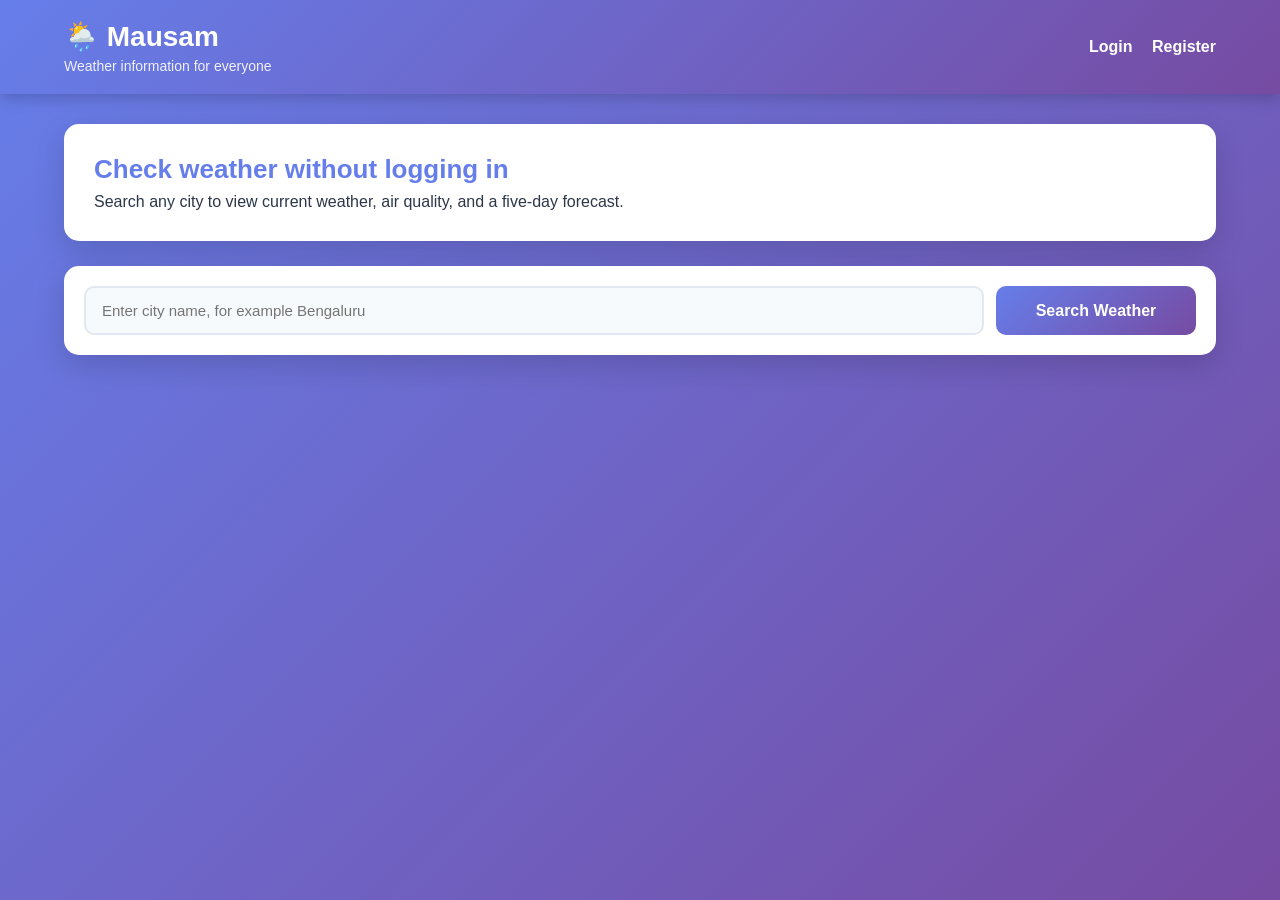
==== frontend/index.html @ 656da834 "Initial commit: setup backend, frontend, and environment configuration" ====
<!DOCTYPE html>
<html lang="en">
<head>
    <meta charset="UTF-8">
    <meta name="viewport" content="width=device-width, initial-scale=1.0">
    <title>Mausam - Weather</title>
    <link rel="stylesheet" href="css/style.css">
</head>
<body>

    <header class="topbar">
        <div>
            <h1>🌦️ Mausam</h1>
            <p>Weather information for everyone</p>
        </div>

        <div>
            <a href="login.html" style="color: white; margin-right: 15px;">Login</a>
            <a href="register.html" style="color: white;">Register</a>
        </div>
    </header>

    <main class="container">
        <section class="welcome-section">
            <h2>Check weather without logging in</h2>
            <p>Search any city to view current weather, air quality, and a five-day forecast.</p>
        </section>

        <section class="search-section">
            <input
                type="text"
                id="cityInput"
                placeholder="Enter city name, for example Bengaluru"
            >
            <button id="searchButton">Search Weather</button>
        </section>

        <p id="statusMessage"></p>

        <section id="weatherResults" style="display: none;">
            <p id="locationName" style="color: white; font-weight: bold; margin-bottom: 15px;"></p>

            <section class="weather-grid">
                <div class="weather-card main-weather-card">
                    <h3>🌡️ Current Weather</h3>
                    <p class="large-temperature" id="temperature">--°C</p>
                    <p id="weatherDescription">--</p>
                    <p id="humidity">Humidity: --</p>
                    <p id="windSpeed">Wind: -- km/h</p>
                </div>

                <div class="weather-card">
                    <h3>💨 Air Quality</h3>
                    <p class="large-number" id="aqi">--</p>
                    <p id="pm25">PM2.5: -- μg/m³</p>
                    <p id="pm10">PM10: -- μg/m³</p>
                </div>

                <div class="weather-card">
                    <h3>✨ Personalized Features</h3>
                    <p>Login or register for weather recommendations based on your role: farmer, commuter, traveller, fisherman, or general user.</p>
                    <a href="login.html" style="display: inline-block; margin-top: 20px; color: #667eea;">
                        Login for personalized advice
                    </a>
                </div>
            </section>

            <section class="forecast-section">
                <h2>5-Day Forecast</h2>
                <div id="forecastContainer" class="forecast-grid"></div>
            </section>
        </section>
    </main>

    <script src="js/public.js"></script>
</body>
</html>
---- frontend/css/style.css ----
* {
    box-sizing: border-box;
    margin: 0;
    padding: 0;
}

body {
    font-family: 'Segoe UI', Tahoma, Geneva, Verdana, sans-serif;
    background: linear-gradient(135deg, #667eea 0%, #764ba2 100%);
    color: #2d3748;
    min-height: 100vh;
}

.auth-page {
    display: flex;
    align-items: center;
    justify-content: center;
    padding: 20px;
    min-height: 100vh;
}

.auth-card {
    width: 100%;
    max-width: 450px;
    background: white;
    padding: 40px;
    border-radius: 20px;
    box-shadow: 0 20px 60px rgba(0, 0, 0, 0.3);
}

.auth-card h1 {
    color: #667eea;
    margin-bottom: 10px;
    font-size: 32px;
    text-align: center;
}

.subtitle {
    color: #718096;
    margin-bottom: 30px;
    text-align: center;
    font-size: 14px;
}

label {
    display: block;
    margin-top: 18px;
    margin-bottom: 8px;
    font-weight: 600;
    color: #4a5568;
    font-size: 14px;
}

input,
select {
    width: 100%;
    padding: 14px 16px;
    border: 2px solid #e2e8f0;
    border-radius: 10px;
    font-size: 15px;
    transition: all 0.3s ease;
    background: #f7fafc;
}

input:focus,
select:focus {
    outline: none;
    border-color: #667eea;
    background: white;
    box-shadow: 0 0 0 3px rgba(102, 126, 234, 0.2);
}

button {
    width: 100%;
    padding: 14px;
    margin-top: 25px;
    background: linear-gradient(135deg, #667eea 0%, #764ba2 100%);
    color: white;
    border: none;
    border-radius: 10px;
    font-size: 16px;
    font-weight: 600;
    cursor: pointer;
    transition: transform 0.2s ease, box-shadow 0.2s ease;
}

button:hover {
    transform: translateY(-2px);
    box-shadow: 0 10px 25px rgba(102, 126, 234, 0.4);
}

button:active {
    transform: translateY(0);
}

.secondary-button {
    width: auto;
    margin-top: 0;
    background: white;
    color: #667eea;
    border: 2px solid #667eea;
    padding: 10px 20px;
}

.secondary-button:hover {
    background: #667eea;
    color: white;
}

.auth-card p {
    margin-top: 20px;
    text-align: center;
    color: #718096;
}

a {
    color: #667eea;
    text-decoration: none;
    font-weight: 600;
}

a:hover {
    text-decoration: underline;
}

.topbar {
    display: flex;
    justify-content: space-between;
    align-items: center;
    background: linear-gradient(135deg, #667eea 0%, #764ba2 100%);
    color: white;
    padding: 20px 5%;
    box-shadow: 0 4px 15px rgba(0, 0, 0, 0.2);
}

.topbar h1 {
    margin-bottom: 5px;
    font-size: 28px;
}

.topbar p {
    font-size: 14px;
    opacity: 0.9;
}

.container {
    width: 90%;
    max-width: 1400px;
    margin: 30px auto;
}

.welcome-section {
    background: white;
    padding: 30px;
    border-radius: 15px;
    margin-bottom: 25px;
    box-shadow: 0 10px 30px rgba(0, 0, 0, 0.15);
}

.welcome-section h2 {
    color: #667eea;
    margin-bottom: 8px;
    font-size: 26px;
}

.search-section {
    display: flex;
    gap: 12px;
    margin-bottom: 25px;
    background: white;
    padding: 20px;
    border-radius: 15px;
    box-shadow: 0 10px 30px rgba(0, 0, 0, 0.15);
}

.search-section input {
    flex: 1;
    margin-top: 0;
}

.search-section button {
    width: 200px;
    margin-top: 0;
}

.weather-grid {
    display: grid;
    grid-template-columns: repeat(3, 1fr);
    gap: 20px;
    margin-bottom: 20px;
}

.weather-card {
    background: white;
    border-radius: 15px;
    padding: 25px;
    min-height: 260px;
    box-shadow: 0 10px 30px rgba(0, 0, 0, 0.15);
    transition: transform 0.3s ease, box-shadow 0.3s ease;
}

.weather-card:hover {
    transform: translateY(-5px);
    box-shadow: 0 15px 40px rgba(0, 0, 0, 0.2);
}

.weather-card h3 {
    color: #667eea;
    margin-bottom: 20px;
    font-size: 18px;
    border-bottom: 2px solid #e2e8f0;
    padding-bottom: 12px;
}

.main-weather-card h3 {
    color: #764ba2;
}

.large-temperature {
    font-size: 52px;
    font-weight: bold;
    color: #667eea;
    margin: 15px 0;
}

.large-number {
    font-size: 48px;
    font-weight: bold;
    color: #f56565;
    margin: 15px 0;
}

.weather-card p {
    margin-top: 12px;
    color: #4a5568;
    font-size: 15px;
    line-height: 1.6;
}

.forecast-section {
    margin-top: 25px;
    background: white;
    padding: 25px;
    border-radius: 15px;
    box-shadow: 0 10px 30px rgba(0, 0, 0, 0.15);
}

.forecast-section h2 {
    color: #667eea;
    margin-bottom: 20px;
    font-size: 22px;
}

.forecast-grid {
    display: grid;
    grid-template-columns: repeat(5, 1fr);
    gap: 15px;
    margin-top: 15px;
}

.forecast-card {
    background: linear-gradient(135deg, #667eea 0%, #764ba2 100%);
    padding: 20px;
    border-radius: 12px;
    text-align: center;
    color: white;
    box-shadow: 0 8px 20px rgba(0, 0, 0, 0.15);
    transition: transform 0.3s ease;
}

.forecast-card:hover {
    transform: translateY(-5px);
}

.forecast-card h4 {
    margin-bottom: 12px;
    font-size: 16px;
}

.forecast-card p {
    margin: 8px 0;
    font-size: 14px;
    opacity: 0.95;
}

#statusMessage {
    color: #fff;
    background: #f56565;
    padding: 12px 18px;
    border-radius: 8px;
    margin-bottom: 15px;
    font-weight: 600;
}

#statusMessage:empty {
    display: none;
}

#statusMessage.is-visible {
    display: block;
    color: #1a365d;
    background: #ebf8ff;
}

#statusMessage.is-error {
    color: #fff;
    background: #f56565;
}

.topbar-actions {
    display: flex;
    align-items: center;
    gap: 10px;
}

.topbar-link, .card-action, .cta-button {
    display: inline-block;
    border-radius: 10px;
    padding: 10px 16px;
    text-decoration: none;
}

.topbar-link {
    color: white;
    border: 1px solid rgba(255, 255, 255, 0.7);
}

.topbar-link-primary, .cta-button {
    background: white;
    color: #667eea;
}

.public-hero, .public-cta {
    display: flex;
    justify-content: space-between;
    align-items: center;
    gap: 30px;
    background: white;
    padding: 36px;
    border-radius: 15px;
    margin-bottom: 25px;
    box-shadow: 0 10px 30px rgba(0, 0, 0, 0.15);
}

.public-hero h2, .public-cta h2 { color: #667eea; font-size: 30px; margin: 8px 0 12px; }
.public-hero p, .public-cta p { color: #4a5568; line-height: 1.6; max-width: 680px; }
.eyebrow { color: #764ba2 !important; font-size: 12px; font-weight: 700; letter-spacing: 1.3px; }
.public-hero-icon { font-size: 88px; }
.results-section { margin-top: 8px; }
.location-name { color: white; font-weight: 700; font-size: 18px; margin: 0 0 12px; }
.public-feature-card { display: flex; flex-direction: column; }
.card-action { margin-top: auto; background: #667eea; color: white; text-align: center; }
.public-cta { display: block; text-align: center; margin-top: 25px; }
.public-cta p { margin: 0 auto 20px; }
.cta-button { background: #667eea; color: white; font-weight: 700; }

@media (max-width: 760px) {
    .topbar, .public-hero { align-items: flex-start; flex-direction: column; }
    .topbar-actions { width: 100%; }
    .topbar-link { flex: 1; text-align: center; }
    .search-section { flex-direction: column; }
    .search-section button { width: 100%; }
    .weather-grid, .info-grid, .forecast-grid { grid-template-columns: 1fr; }
    .public-hero-icon { display: none; }
}

.alerts-box {
    background: #fff3cd;
    border: 2px solid #ffc107;
    border-radius: 12px;
    padding: 20px;
    margin-top: 15px;
}

.alerts-box p {
    margin: 10px 0;
    color: #856404;
    font-weight: bold;
}

.info-section {
    margin-top: 25px;
    background: white;
    padding: 25px;
    border-radius: 15px;
    box-shadow: 0 10px 30px rgba(0, 0, 0, 0.15);
}

.info-section h2 {
    color: #667eea;
    margin-bottom: 20px;
    font-size: 22px;
}

.info-grid {
    display: grid;
    grid-template-columns: repeat(2, 1fr);
    gap: 20px;
}

.info-card {
    background: #f7fafc;
    padding: 20px;
    border-radius: 12px;
    border-left: 4px solid #667eea;
}

.info-card h3 {
    color: #667eea;
    margin-bottom: 12px;
    font-size: 17px;
}

.info-card p {
    color: #4a5568;
    font-size: 14px;
    line-height: 1.7;
}

.advice-section {
    margin-top: 25px;
    background: white;
    padding: 25px;
    border-radius: 15px;
    box-shadow: 0 10px 30px rgba(0, 0, 0, 0.15);
}

.advice-section h2 {
    color: #667eea;
    margin-bottom: 15px;
    font-size: 22px;
}

.advice-box {
    background: linear-gradient(135deg, #667eea 0%, #764ba2 100%);
    color: white;
    padding: 25px;
    border-radius: 12px;
    margin-top: 15px;
    min-height: 120px;
}

.advice-box p {
    font-size: 15px;
    line-height: 1.8;
}

.advice-box button {
    background: white;
    color: #667eea;
    border: none;
    padding: 12px 25px;
    border-radius: 8px;
    font-weight: 600;
    cursor: pointer;
    margin-top: 15px;
    transition: all 0.3s ease;
}

.advice-box button:hover {
    background: #f7fafc;
    transform: translateY(-2px);
}

@media (max-width: 1024px) {
    .weather-grid {
        grid-template-columns: repeat(2, 1fr);
    }

    .forecast-grid {
        grid-template-columns: repeat(3, 1fr);
    }

    .info-grid {
        grid-template-columns: 1fr;
    }
}

@media (max-width: 800px) {
    .weather-grid,
    .forecast-grid {
        grid-template-columns: 1fr;
    }

    .search-section {
        flex-direction: column;
    }

    .search-section button {
        width: 100%;
    }

    .topbar {
        flex-direction: column;
        gap: 15px;
        align-items: flex-start;
    }

    .topbar h1 {
        font-size: 22px;
    }
}
/* Role-based professional colour themes */

.fisherman-theme {
    background: #fff5f5;
}

.fisherman-theme .topbar,
.fisherman-theme .forecast-card,
.fisherman-theme button {
    background: linear-gradient(135deg, #b91c1c, #ef4444);
}

.fisherman-theme .topbar h1,
.fisherman-theme .weather-card h3,
.fisherman-theme .info-section h2,
.fisherman-theme .welcome-section h2 {
    color: #b91c1c;
}

.fisherman-theme .weather-card,
.fisherman-theme .welcome-section,
.fisherman-theme .forecast-section,
.fisherman-theme .info-section,
.fisherman-theme .advice-section {
    border: 1px solid #fecaca;
}

.fisherman-theme .info-card {
    border-left-color: #dc2626;
    background: #ffffff;
}

/* Traveller: navy blue and sky blue */

/* Traveller: sunset orange and golden white */

.traveler-theme {
    background: #fff7ed;
}

.traveler-theme .topbar,
.traveler-theme .forecast-card,
.traveler-theme button {
    background: linear-gradient(135deg, #c2410c, #f59e0b);
}

.traveler-theme .topbar h1,
.traveler-theme .weather-card h3,
.traveler-theme .info-section h2,
.traveler-theme .welcome-section h2 {
    color: #c2410c;
}

.traveler-theme .weather-card,
.traveler-theme .welcome-section,
.traveler-theme .forecast-section,
.traveler-theme .info-section,
.traveler-theme .advice-section {
    border: 1px solid #fed7aa;
    background: #ffffff;
}

.traveler-theme .info-card {
    border-left-color: #f97316;
    background: #fffaf5;
}

.traveler-theme .large-temperature {
    color: #ea580c;
}

.traveler-theme .secondary-button {
    background: #ffffff;
    color: #c2410c;
    border-color: #c2410c;
}

/* Farmer: light green and white */

.farmer-theme {
    background: #f0fdf4;
}

.farmer-theme .topbar,
.farmer-theme .forecast-card,
.farmer-theme button {
    background: linear-gradient(135deg, #166534, #4ade80);
}

.farmer-theme .topbar h1,
.farmer-theme .weather-card h3,
.farmer-theme .info-section h2,
.farmer-theme .welcome-section h2 {
    color: #166534;
}

.farmer-theme .weather-card,
.farmer-theme .welcome-section,
.farmer-theme .forecast-section,
.farmer-theme .info-section,
.farmer-theme .advice-section {
    border: 1px solid #bbf7d0;
}

.farmer-theme .info-card {
    border-left-color: #22c55e;
    background: #ffffff;
}

/* General user: indigo and white */

.general-theme {
    background: #f5f3ff;
}

.general-theme .topbar,
.general-theme .forecast-card,
.general-theme button {
    background: linear-gradient(135deg, #4338ca, #818cf8);
}

.general-theme .topbar h1,
.general-theme .weather-card h3,
.general-theme .info-section h2,
.general-theme .welcome-section h2 {
    color: #4338ca;
}

.general-theme .weather-card,
.general-theme .welcome-section,
.general-theme .forecast-section,
.general-theme .info-section,
.general-theme .advice-section {
    border: 1px solid #ddd6fe;
}

.general-theme .info-card {
    border-left-color: #6366f1;
    background: #ffffff;
}

/* Commuter: charcoal, blue and white */

.commuter-theme {
    background: #f8fafc;
}

.commuter-theme .topbar,
.commuter-theme .forecast-card,
.commuter-theme button {
    background: linear-gradient(135deg, #1e293b, #2563eb);
}

.commuter-theme .topbar h1,
.commuter-theme .weather-card h3,
.commuter-theme .info-section h2,
.commuter-theme .welcome-section h2 {
    color: #1e3a8a;
}

.commuter-theme .weather-card,
.commuter-theme .welcome-section,
.commuter-theme .forecast-section,
.commuter-theme .info-section,
.commuter-theme .advice-section {
    border: 1px solid #cbd5e1;
}

.commuter-theme .info-card {
    border-left-color: #2563eb;
    background: #ffffff;
}

/* Shared professional improvements */

.fisherman-theme .weather-card,
.traveler-theme .weather-card,
.farmer-theme .weather-card,
.general-theme .weather-card,
.commuter-theme .weather-card {
    box-shadow: 0 8px 25px rgba(15, 23, 42, 0.10);
}

.fisherman-theme input:focus,
.traveler-theme input:focus,
.farmer-theme input:focus,
.general-theme input:focus,
.commuter-theme input:focus {
    border-color: #2563eb;
    background: #ffffff;
}

.fisherman-theme .secondary-button,
.traveler-theme .secondary-button,
.farmer-theme .secondary-button,
.general-theme .secondary-button,
.commuter-theme .secondary-button {
    background: #ffffff;
    color: #1e3a8a;
}
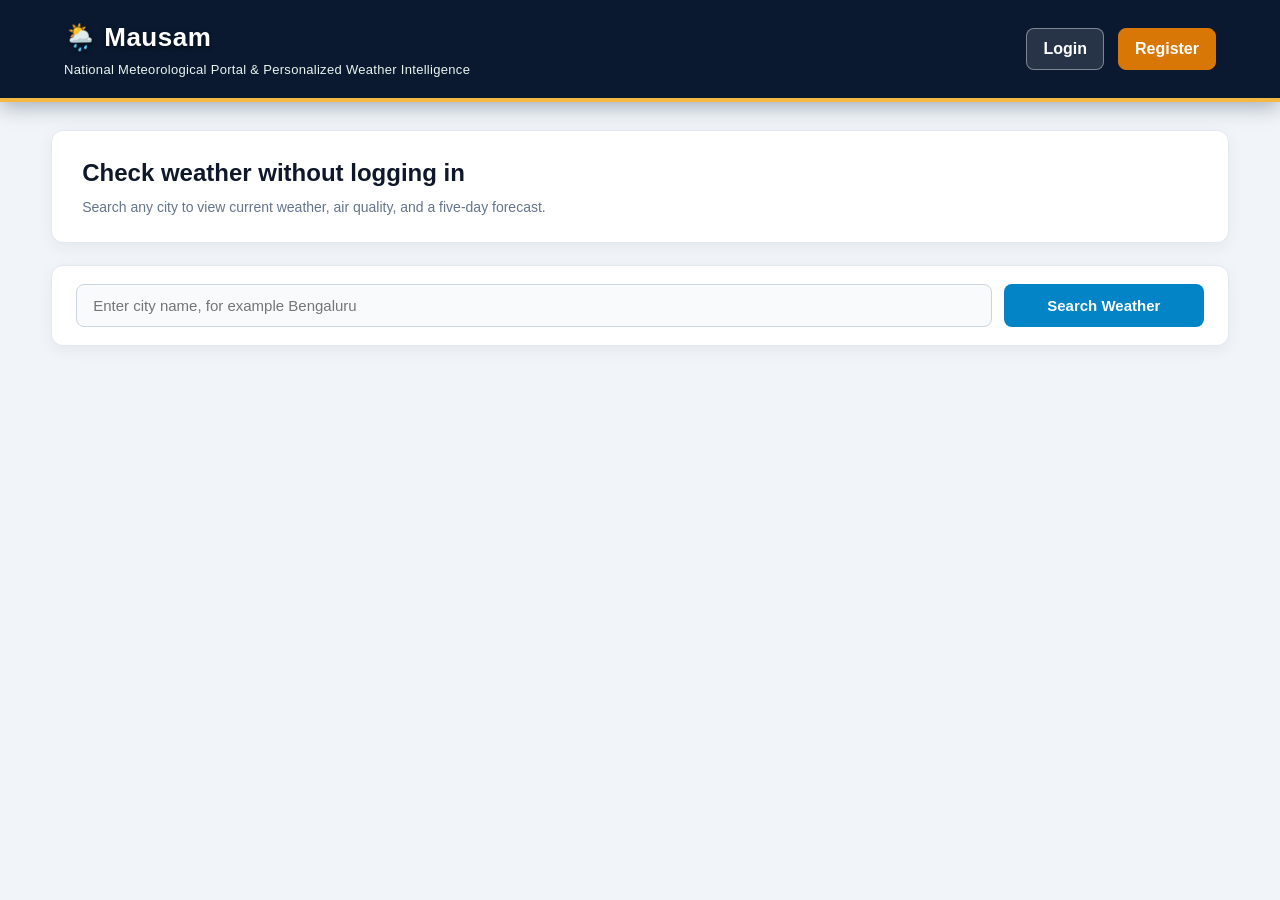
==== commit 093869f3: "feat: upgrade meteorological portal to IMD standards, CPCB AQI, AGMARKNET mandi prices, and multilin" ====
--- a/frontend/index.html
+++ b/frontend/index.html
@@ -9,14 +9,14 @@
 <body>
 
     <header class="topbar">
-        <div>
+        <div class="brand-container">
             <h1>🌦️ Mausam</h1>
-            <p>Weather information for everyone</p>
+            <p>National Meteorological Portal & Personalized Weather Intelligence</p>
         </div>
 
-        <div>
-            <a href="login.html" style="color: white; margin-right: 15px;">Login</a>
-            <a href="register.html" style="color: white;">Register</a>
+        <div class="topbar-nav-items">
+            <a href="login.html" class="secondary-button" style="text-decoration: none;">Login</a>
+            <a href="register.html" class="secondary-button" style="text-decoration: none; background: #d97706 !important; border-color: #d97706 !important;">Register</a>
         </div>
     </header>
 
--- a/frontend/css/style.css
+++ b/frontend/css/style.css
@@ -1,3 +1,8 @@
+/* ==========================================================================
+   MAUSAM | मौसम - Official Meteorological Services & Personalized Portals
+   Design Standard: IMD (India Meteorological Department) & MoES Guidelines
+   ========================================================================== */
+
 * {
     box-sizing: border-box;
     margin: 0;
@@ -5,88 +10,222 @@
 }
 
 body {
-    font-family: 'Segoe UI', Tahoma, Geneva, Verdana, sans-serif;
-    background: linear-gradient(135deg, #667eea 0%, #764ba2 100%);
-    color: #2d3748;
+    font-family: -apple-system, BlinkMacSystemFont, "Segoe UI", Roboto, "Helvetica Neue", Arial, sans-serif;
+    background: #f1f5f9;
+    color: #1e293b;
     min-height: 100vh;
-}
-
-.auth-page {
-    display: flex;
+    line-height: 1.5;
+}
+
+/* ==========================================================================
+   HIGH-CONTRAST INSTITUTIONAL NAVBAR & BRANDING (ALL CATEGORIES)
+   ========================================================================== */
+
+.topbar {
+    display: flex;
+    justify-content: space-between;
     align-items: center;
-    justify-content: center;
-    padding: 20px;
-    min-height: 100vh;
-}
-
-.auth-card {
+    background: #0a192f !important; /* Authoritative Deep Navy */
+    color: #ffffff !important;
+    padding: 16px 5%;
+    border-bottom: 3px solid #d97706; /* Ashoka Amber Accent Line */
+    box-shadow: 0 4px 20px rgba(10, 25, 47, 0.35);
+    position: sticky;
+    top: 0;
+    z-index: 1000;
+}
+
+.topbar .brand-container {
+    display: flex;
+    flex-direction: column;
+}
+
+.topbar h1,
+.topbar .brand-title,
+.farmer-theme .topbar h1,
+.general-theme .topbar h1,
+.fisherman-theme .topbar h1,
+.commuter-theme .topbar h1,
+.traveler-theme .topbar h1 {
+    color: #ffffff !important; /* GUARANTEED HIGH CONTRAST - NEVER BLENDS */
+    font-size: 26px;
+    font-weight: 800;
+    letter-spacing: 0.5px;
+    margin: 0;
+    display: flex;
+    align-items: center;
+    gap: 8px;
+    text-shadow: 0 2px 4px rgba(0, 0, 0, 0.5);
+}
+
+.topbar p,
+.farmer-theme .topbar p,
+.general-theme .topbar p,
+.fisherman-theme .topbar p,
+.commuter-theme .topbar p,
+.traveler-theme .topbar p {
+    color: #cbd5e1 !important;
+    font-size: 13px;
+    margin-top: 3px;
+    letter-spacing: 0.3px;
+    opacity: 0.95;
+}
+
+.topbar-badge {
+    display: inline-block;
+    padding: 3px 9px;
+    border-radius: 6px;
+    font-size: 11px;
+    font-weight: 700;
+    letter-spacing: 0.8px;
+    text-transform: uppercase;
+    background: rgba(245, 158, 11, 0.25);
+    color: #fbbf24;
+    border: 1px solid rgba(245, 158, 11, 0.5);
+    margin-left: 8px;
+    vertical-align: middle;
+}
+
+.topbar-nav-items {
+    display: flex;
+    align-items: center;
+    gap: 14px;
+}
+
+/* Modern Language Picker */
+.language-picker {
+    display: flex;
+    align-items: center;
+    gap: 8px;
+    min-width: 155px;
+    padding: 6px 12px;
+    border: 1px solid rgba(255, 255, 255, 0.3);
+    border-radius: 8px;
+    background: rgba(255, 255, 255, 0.12);
+    box-shadow: 0 2px 8px rgba(0, 0, 0, 0.2);
+    backdrop-filter: blur(8px);
+    transition: background 0.2s ease, border-color 0.2s ease;
+}
+
+.language-picker:hover,
+.language-picker:focus-within {
+    background: rgba(255, 255, 255, 0.22);
+    border-color: rgba(255, 255, 255, 0.6);
+}
+
+.language-icon {
+    font-size: 17px;
+    line-height: 1;
+}
+
+.language-select {
     width: 100%;
-    max-width: 450px;
-    background: white;
-    padding: 40px;
-    border-radius: 20px;
-    box-shadow: 0 20px 60px rgba(0, 0, 0, 0.3);
-}
-
-.auth-card h1 {
-    color: #667eea;
-    margin-bottom: 10px;
-    font-size: 32px;
-    text-align: center;
-}
-
-.subtitle {
-    color: #718096;
-    margin-bottom: 30px;
-    text-align: center;
+    padding: 4px;
+    border: none;
+    outline: none;
+    background: transparent;
+    color: #ffffff;
     font-size: 14px;
-}
-
-label {
-    display: block;
-    margin-top: 18px;
-    margin-bottom: 8px;
+    font-weight: 700;
+    cursor: pointer;
+}
+
+.language-select option {
+    background: #ffffff;
+    color: #0f172a;
     font-weight: 600;
-    color: #4a5568;
+}
+
+/* ==========================================================================
+   LAYOUT & CONTAINERS
+   ========================================================================== */
+
+.container {
+    width: 92%;
+    max-width: 1350px;
+    margin: 28px auto;
+}
+
+.welcome-section {
+    background: #ffffff;
+    padding: 24px 30px;
+    border-radius: 12px;
+    margin-bottom: 22px;
+    box-shadow: 0 4px 16px rgba(15, 23, 42, 0.06);
+    border: 1px solid #e2e8f0;
+}
+
+.welcome-section h2 {
+    font-size: 24px;
+    margin-bottom: 6px;
+    color: #0f172a;
+}
+
+.welcome-section p {
+    color: #64748b;
     font-size: 14px;
-}
-
-input,
-select {
+    font-weight: 500;
+}
+
+/* Search Bar */
+.search-section {
+    display: flex;
+    gap: 12px;
+    margin-bottom: 24px;
+    background: #ffffff;
+    padding: 18px 24px;
+    border-radius: 12px;
+    box-shadow: 0 4px 16px rgba(15, 23, 42, 0.06);
+    border: 1px solid #e2e8f0;
+}
+
+.search-section input {
+    flex: 1;
+    margin: 0;
+}
+
+.search-section button {
+    width: 200px;
+    margin: 0;
+}
+
+/* Form Inputs & Buttons */
+input, select {
     width: 100%;
-    padding: 14px 16px;
-    border: 2px solid #e2e8f0;
-    border-radius: 10px;
+    padding: 12px 16px;
+    border: 1.5px solid #cbd5e1;
+    border-radius: 8px;
     font-size: 15px;
-    transition: all 0.3s ease;
-    background: #f7fafc;
-}
-
-input:focus,
-select:focus {
+    color: #1e293b;
+    background: #f8fafc;
+    transition: all 0.2s ease;
+}
+
+input:focus, select:focus {
     outline: none;
-    border-color: #667eea;
-    background: white;
-    box-shadow: 0 0 0 3px rgba(102, 126, 234, 0.2);
+    border-color: #0284c7;
+    background: #ffffff;
+    box-shadow: 0 0 0 3px rgba(2, 132, 199, 0.15);
 }
 
 button {
     width: 100%;
-    padding: 14px;
-    margin-top: 25px;
-    background: linear-gradient(135deg, #667eea 0%, #764ba2 100%);
-    color: white;
+    padding: 12px 20px;
+    margin-top: 15px;
+    background: #0284c7;
+    color: #ffffff;
     border: none;
-    border-radius: 10px;
-    font-size: 16px;
-    font-weight: 600;
+    border-radius: 8px;
+    font-size: 15px;
+    font-weight: 700;
     cursor: pointer;
-    transition: transform 0.2s ease, box-shadow 0.2s ease;
+    transition: transform 0.15s ease, background 0.15s ease, box-shadow 0.15s ease;
 }
 
 button:hover {
-    transform: translateY(-2px);
-    box-shadow: 0 10px 25px rgba(102, 126, 234, 0.4);
+    background: #0369a1;
+    transform: translateY(-1px);
+    box-shadow: 0 4px 12px rgba(2, 132, 199, 0.25);
 }
 
 button:active {
@@ -95,428 +234,443 @@
 
 .secondary-button {
     width: auto;
-    margin-top: 0;
-    background: white;
-    color: #667eea;
-    border: 2px solid #667eea;
-    padding: 10px 20px;
+    margin: 0;
+    background: rgba(255, 255, 255, 0.12) !important;
+    color: #ffffff !important;
+    border: 1.5px solid rgba(255, 255, 255, 0.4) !important;
+    padding: 8px 16px;
+    border-radius: 8px;
+    font-weight: 600;
 }
 
 .secondary-button:hover {
-    background: #667eea;
-    color: white;
-}
-
-.auth-card p {
-    margin-top: 20px;
-    text-align: center;
-    color: #718096;
-}
-
-a {
-    color: #667eea;
-    text-decoration: none;
+    background: rgba(255, 255, 255, 0.25) !important;
+    border-color: #ffffff !important;
+}
+
+/* Status Message */
+#statusMessage {
+    display: none;
+    padding: 12px 18px;
+    border-radius: 8px;
+    margin-bottom: 20px;
+    font-size: 14px;
     font-weight: 600;
 }
 
-a:hover {
-    text-decoration: underline;
-}
-
-.topbar {
-    display: flex;
-    justify-content: space-between;
-    align-items: center;
-    background: linear-gradient(135deg, #667eea 0%, #764ba2 100%);
-    color: white;
-    padding: 20px 5%;
-    box-shadow: 0 4px 15px rgba(0, 0, 0, 0.2);
-}
-
-.topbar h1 {
-    margin-bottom: 5px;
-    font-size: 28px;
-}
-
-.topbar p {
-    font-size: 14px;
-    opacity: 0.9;
-}
-
-.container {
-    width: 90%;
-    max-width: 1400px;
-    margin: 30px auto;
-}
-
-.welcome-section {
-    background: white;
-    padding: 30px;
-    border-radius: 15px;
-    margin-bottom: 25px;
-    box-shadow: 0 10px 30px rgba(0, 0, 0, 0.15);
-}
-
-.welcome-section h2 {
-    color: #667eea;
-    margin-bottom: 8px;
-    font-size: 26px;
-}
-
-.search-section {
-    display: flex;
-    gap: 12px;
-    margin-bottom: 25px;
-    background: white;
-    padding: 20px;
-    border-radius: 15px;
-    box-shadow: 0 10px 30px rgba(0, 0, 0, 0.15);
-}
-
-.search-section input {
-    flex: 1;
-    margin-top: 0;
-}
-
-.search-section button {
-    width: 200px;
-    margin-top: 0;
-}
+#statusMessage:not(:empty) {
+    display: block;
+    background: #e0f2fe;
+    color: #0369a1;
+    border: 1px solid #bae6fd;
+}
+
+#statusMessage.is-error {
+    background: #fee2e2;
+    color: #991b1b;
+    border: 1px solid #fecaca;
+}
+
+/* ==========================================================================
+   WEATHER GRIDS & SCIENTIFIC CARDS
+   ========================================================================== */
 
 .weather-grid {
     display: grid;
     grid-template-columns: repeat(3, 1fr);
     gap: 20px;
-    margin-bottom: 20px;
+    margin-bottom: 24px;
 }
 
 .weather-card {
-    background: white;
-    border-radius: 15px;
-    padding: 25px;
-    min-height: 260px;
-    box-shadow: 0 10px 30px rgba(0, 0, 0, 0.15);
-    transition: transform 0.3s ease, box-shadow 0.3s ease;
+    background: #ffffff;
+    border-radius: 12px;
+    padding: 24px;
+    box-shadow: 0 4px 16px rgba(15, 23, 42, 0.06);
+    border: 1px solid #e2e8f0;
+    transition: transform 0.2s ease, box-shadow 0.2s ease;
 }
 
 .weather-card:hover {
-    transform: translateY(-5px);
-    box-shadow: 0 15px 40px rgba(0, 0, 0, 0.2);
+    transform: translateY(-2px);
+    box-shadow: 0 8px 24px rgba(15, 23, 42, 0.1);
 }
 
 .weather-card h3 {
-    color: #667eea;
-    margin-bottom: 20px;
-    font-size: 18px;
-    border-bottom: 2px solid #e2e8f0;
-    padding-bottom: 12px;
-}
-
-.main-weather-card h3 {
-    color: #764ba2;
+    color: #0f172a;
+    margin-bottom: 16px;
+    font-size: 17px;
+    font-weight: 700;
+    border-bottom: 1.5px solid #f1f5f9;
+    padding-bottom: 10px;
+    display: flex;
+    align-items: center;
+    gap: 8px;
 }
 
 .large-temperature {
-    font-size: 52px;
-    font-weight: bold;
-    color: #667eea;
-    margin: 15px 0;
+    font-size: 48px;
+    font-weight: 800;
+    color: #0284c7;
+    margin: 10px 0;
+    letter-spacing: -1px;
 }
 
 .large-number {
-    font-size: 48px;
-    font-weight: bold;
-    color: #f56565;
-    margin: 15px 0;
+    font-size: 38px;
+    font-weight: 800;
+    color: #d97706;
+    margin: 10px 0;
 }
 
 .weather-card p {
+    margin-top: 10px;
+    color: #475569;
+    font-size: 14.5px;
+    line-height: 1.6;
+}
+
+/* Highlights Box */
+.highlights-grid {
+    display: grid;
+    grid-template-columns: repeat(2, 1fr);
+    gap: 10px;
     margin-top: 12px;
-    color: #4a5568;
-    font-size: 15px;
-    line-height: 1.6;
-}
-
+}
+
+.highlight-item {
+    background: #f8fafc;
+    padding: 10px 14px;
+    border-radius: 8px;
+    border: 1px solid #e2e8f0;
+}
+
+.highlight-label {
+    font-size: 12px;
+    font-weight: 600;
+    color: #64748b;
+    text-transform: uppercase;
+}
+
+.highlight-value {
+    font-size: 16px;
+    font-weight: 700;
+    color: #0f172a;
+    margin-top: 2px;
+}
+
+/* Forecast Section (Tabular Meteogram) */
 .forecast-section {
-    margin-top: 25px;
-    background: white;
-    padding: 25px;
-    border-radius: 15px;
-    box-shadow: 0 10px 30px rgba(0, 0, 0, 0.15);
+    margin-top: 24px;
+    background: #ffffff;
+    padding: 24px;
+    border-radius: 12px;
+    box-shadow: 0 4px 16px rgba(15, 23, 42, 0.06);
+    border: 1px solid #e2e8f0;
 }
 
 .forecast-section h2 {
-    color: #667eea;
-    margin-bottom: 20px;
-    font-size: 22px;
+    color: #0f172a;
+    font-size: 20px;
+    margin-bottom: 16px;
+    font-weight: 700;
 }
 
 .forecast-grid {
     display: grid;
     grid-template-columns: repeat(5, 1fr);
-    gap: 15px;
-    margin-top: 15px;
+    gap: 14px;
 }
 
 .forecast-card {
-    background: linear-gradient(135deg, #667eea 0%, #764ba2 100%);
-    padding: 20px;
+    background: #f8fafc;
+    border: 1.5px solid #e2e8f0;
+    padding: 16px;
+    border-radius: 10px;
+    text-align: center;
+    color: #1e293b;
+    transition: transform 0.2s ease, border-color 0.2s ease;
+}
+
+.forecast-card:hover {
+    transform: translateY(-3px);
+    border-color: #0284c7;
+}
+
+.forecast-card h4 {
+    font-size: 15px;
+    font-weight: 700;
+    color: #0f172a;
+    margin-bottom: 8px;
+    padding-bottom: 6px;
+    border-bottom: 1px solid #e2e8f0;
+}
+
+.forecast-card p {
+    margin: 6px 0;
+    font-size: 13.5px;
+    color: #475569;
+}
+
+/* Info Section */
+.info-section {
+    margin-top: 24px;
+    background: #ffffff;
+    padding: 24px;
     border-radius: 12px;
-    text-align: center;
-    color: white;
-    box-shadow: 0 8px 20px rgba(0, 0, 0, 0.15);
-    transition: transform 0.3s ease;
-}
-
-.forecast-card:hover {
-    transform: translateY(-5px);
-}
-
-.forecast-card h4 {
-    margin-bottom: 12px;
-    font-size: 16px;
-}
-
-.forecast-card p {
-    margin: 8px 0;
-    font-size: 14px;
-    opacity: 0.95;
-}
-
-#statusMessage {
-    color: #fff;
-    background: #f56565;
-    padding: 12px 18px;
-    border-radius: 8px;
-    margin-bottom: 15px;
-    font-weight: 600;
-}
-
-#statusMessage:empty {
-    display: none;
-}
-
-#statusMessage.is-visible {
-    display: block;
-    color: #1a365d;
-    background: #ebf8ff;
-}
-
-#statusMessage.is-error {
-    color: #fff;
-    background: #f56565;
-}
-
-.topbar-actions {
-    display: flex;
-    align-items: center;
-    gap: 10px;
-}
-
-.topbar-link, .card-action, .cta-button {
-    display: inline-block;
-    border-radius: 10px;
-    padding: 10px 16px;
-    text-decoration: none;
-}
-
-.topbar-link {
-    color: white;
-    border: 1px solid rgba(255, 255, 255, 0.7);
-}
-
-.topbar-link-primary, .cta-button {
-    background: white;
-    color: #667eea;
-}
-
-.public-hero, .public-cta {
-    display: flex;
-    justify-content: space-between;
-    align-items: center;
-    gap: 30px;
-    background: white;
-    padding: 36px;
-    border-radius: 15px;
-    margin-bottom: 25px;
-    box-shadow: 0 10px 30px rgba(0, 0, 0, 0.15);
-}
-
-.public-hero h2, .public-cta h2 { color: #667eea; font-size: 30px; margin: 8px 0 12px; }
-.public-hero p, .public-cta p { color: #4a5568; line-height: 1.6; max-width: 680px; }
-.eyebrow { color: #764ba2 !important; font-size: 12px; font-weight: 700; letter-spacing: 1.3px; }
-.public-hero-icon { font-size: 88px; }
-.results-section { margin-top: 8px; }
-.location-name { color: white; font-weight: 700; font-size: 18px; margin: 0 0 12px; }
-.public-feature-card { display: flex; flex-direction: column; }
-.card-action { margin-top: auto; background: #667eea; color: white; text-align: center; }
-.public-cta { display: block; text-align: center; margin-top: 25px; }
-.public-cta p { margin: 0 auto 20px; }
-.cta-button { background: #667eea; color: white; font-weight: 700; }
-
-@media (max-width: 760px) {
-    .topbar, .public-hero { align-items: flex-start; flex-direction: column; }
-    .topbar-actions { width: 100%; }
-    .topbar-link { flex: 1; text-align: center; }
-    .search-section { flex-direction: column; }
-    .search-section button { width: 100%; }
-    .weather-grid, .info-grid, .forecast-grid { grid-template-columns: 1fr; }
-    .public-hero-icon { display: none; }
-}
-
-.alerts-box {
-    background: #fff3cd;
-    border: 2px solid #ffc107;
-    border-radius: 12px;
-    padding: 20px;
-    margin-top: 15px;
-}
-
-.alerts-box p {
-    margin: 10px 0;
-    color: #856404;
-    font-weight: bold;
-}
-
-.info-section {
-    margin-top: 25px;
-    background: white;
-    padding: 25px;
-    border-radius: 15px;
-    box-shadow: 0 10px 30px rgba(0, 0, 0, 0.15);
+    box-shadow: 0 4px 16px rgba(15, 23, 42, 0.06);
+    border: 1px solid #e2e8f0;
 }
 
 .info-section h2 {
-    color: #667eea;
-    margin-bottom: 20px;
-    font-size: 22px;
+    color: #0f172a;
+    margin-bottom: 18px;
+    font-size: 20px;
+    font-weight: 700;
 }
 
 .info-grid {
     display: grid;
     grid-template-columns: repeat(2, 1fr);
-    gap: 20px;
+    gap: 18px;
 }
 
 .info-card {
-    background: #f7fafc;
+    background: #f8fafc;
     padding: 20px;
+    border-radius: 10px;
+    border: 1px solid #e2e8f0;
+    border-left: 4px solid #0284c7;
+}
+
+.info-card h3 {
+    color: #0f172a;
+    font-size: 16px;
+    font-weight: 700;
+    margin-bottom: 10px;
+}
+
+.info-card p {
+    color: #475569;
+    font-size: 14px;
+    line-height: 1.6;
+}
+
+/* Advice Box */
+.advice-section {
+    margin-top: 24px;
+    background: #ffffff;
+    padding: 24px;
     border-radius: 12px;
-    border-left: 4px solid #667eea;
-}
-
-.info-card h3 {
-    color: #667eea;
-    margin-bottom: 12px;
-    font-size: 17px;
-}
-
-.info-card p {
-    color: #4a5568;
-    font-size: 14px;
+    box-shadow: 0 4px 16px rgba(15, 23, 42, 0.06);
+    border: 1px solid #e2e8f0;
+}
+
+.advice-section h2 {
+    color: #0f172a;
+    font-size: 20px;
+    font-weight: 700;
+    margin-bottom: 14px;
+}
+
+.advice-box {
+    background: #0f172a;
+    color: #ffffff;
+    padding: 22px;
+    border-radius: 10px;
+    min-height: 100px;
+}
+
+.advice-box p {
+    font-size: 14.5px;
     line-height: 1.7;
-}
-
-.advice-section {
-    margin-top: 25px;
-    background: white;
-    padding: 25px;
-    border-radius: 15px;
-    box-shadow: 0 10px 30px rgba(0, 0, 0, 0.15);
-}
-
-.advice-section h2 {
-    color: #667eea;
-    margin-bottom: 15px;
-    font-size: 22px;
-}
-
-.advice-box {
-    background: linear-gradient(135deg, #667eea 0%, #764ba2 100%);
-    color: white;
-    padding: 25px;
-    border-radius: 12px;
-    margin-top: 15px;
-    min-height: 120px;
-}
-
-.advice-box p {
-    font-size: 15px;
-    line-height: 1.8;
-}
-
-.advice-box button {
-    background: white;
-    color: #667eea;
-    border: none;
-    padding: 12px 25px;
-    border-radius: 8px;
+    color: #f1f5f9;
+}
+
+/* ==========================================================================
+   IMD 4-STAGE COLOR CODED ADVISORY & BADGES
+   ========================================================================== */
+
+.imd-badge {
+    display: inline-block;
+    padding: 4px 10px;
+    border-radius: 6px;
+    font-size: 13px;
+    font-weight: 700;
+    text-transform: uppercase;
+    letter-spacing: 0.5px;
+}
+
+.badge-green {
+    background: #dcfce7;
+    color: #15803d;
+    border: 1px solid #86efac;
+}
+
+.badge-yellow {
+    background: #fef9c3;
+    color: #854d0e;
+    border: 1px solid #fde047;
+}
+
+.badge-orange {
+    background: #ffedd5;
+    color: #9a3412;
+    border: 1px solid #fdba74;
+}
+
+.badge-red {
+    background: #fee2e2;
+    color: #991b1b;
+    border: 1px solid #fca5a5;
+}
+
+/* ==========================================================================
+   THEME 1: FARMER / AGROMET (ZERO BLUE/PURPLE - PURE BOTANICAL GREEN)
+   ========================================================================== */
+
+.farmer-theme {
+    background: #f2f8f3;
+}
+
+.farmer-theme .welcome-section h2,
+.farmer-theme .weather-card h3,
+.farmer-theme .info-section h2,
+.farmer-theme .forecast-section h2,
+.farmer-theme .advice-section h2,
+.farmer-theme .info-card h3 {
+    color: #14532d !important;
+}
+
+.farmer-theme .large-temperature {
+    color: #15803d !important;
+}
+
+.farmer-theme .weather-card,
+.farmer-theme .welcome-section,
+.farmer-theme .forecast-section,
+.farmer-theme .info-section,
+.farmer-theme .advice-section {
+    border: 1px solid #bbf7d0 !important;
+}
+
+.farmer-theme .info-card {
+    border-left: 4px solid #15803d !important;
+    background: #ffffff !important;
+}
+
+.farmer-theme button {
+    background: #15803d !important;
+    color: #ffffff !important;
+}
+
+.farmer-theme button:hover {
+    background: #14532d !important;
+    box-shadow: 0 4px 12px rgba(21, 128, 61, 0.25) !important;
+}
+
+.farmer-theme .forecast-card {
+    background: #f0fdf4 !important;
+    border: 1.5px solid #bbf7d0 !important;
+}
+
+.farmer-theme .forecast-card h4 {
+    color: #14532d !important;
+    border-color: #dcfce7 !important;
+}
+
+.farmer-theme .advice-box {
+    background: #14532d !important;
+    border: 1px solid #166534 !important;
+    color: #ffffff !important;
+}
+
+.farmer-theme .advice-box button {
+    background: #ffffff !important;
+    color: #14532d !important;
+    border: 1.5px solid #ffffff !important;
+}
+
+.farmer-theme a {
+    color: #15803d !important;
+}
+
+.farmer-theme input:focus {
+    border-color: #15803d !important;
+    box-shadow: 0 0 0 3px rgba(21, 128, 61, 0.15) !important;
+}
+
+/* Mandi Interactive Controls */
+.mandi-controls {
+    display: flex;
+    flex-wrap: wrap;
+    gap: 10px;
+    margin: 16px 0 20px;
+    align-items: center;
+}
+
+.mandi-pill {
+    padding: 6px 14px;
+    border-radius: 20px;
+    font-size: 13px;
     font-weight: 600;
     cursor: pointer;
-    margin-top: 15px;
-    transition: all 0.3s ease;
-}
-
-.advice-box button:hover {
-    background: #f7fafc;
-    transform: translateY(-2px);
-}
-
-@media (max-width: 1024px) {
-    .weather-grid {
-        grid-template-columns: repeat(2, 1fr);
-    }
-
-    .forecast-grid {
-        grid-template-columns: repeat(3, 1fr);
-    }
-
-    .info-grid {
-        grid-template-columns: 1fr;
-    }
-}
-
-@media (max-width: 800px) {
-    .weather-grid,
-    .forecast-grid {
-        grid-template-columns: 1fr;
-    }
-
-    .search-section {
-        flex-direction: column;
-    }
-
-    .search-section button {
-        width: 100%;
-    }
-
-    .topbar {
-        flex-direction: column;
-        gap: 15px;
-        align-items: flex-start;
-    }
-
-    .topbar h1 {
-        font-size: 22px;
-    }
-}
-/* Role-based professional colour themes */
+    background: #dcfce7;
+    color: #166534;
+    border: 1px solid #86efac;
+    transition: all 0.15s ease;
+}
+
+.mandi-pill:hover,
+.mandi-pill.active {
+    background: #166534;
+    color: #ffffff;
+    border-color: #14532d;
+}
+
+.mandi-table {
+    width: 100%;
+    border-collapse: collapse;
+    margin-top: 14px;
+    font-size: 14px;
+}
+
+.mandi-table th, .mandi-table td {
+    padding: 10px 14px;
+    border-bottom: 1px solid #e2e8f0;
+    text-align: left;
+}
+
+.mandi-table th {
+    background: #f8fafc;
+    color: #334155;
+    font-weight: 700;
+}
+
+.price-tag {
+    font-weight: 700;
+    color: #15803d;
+}
+
+/* ==========================================================================
+   THEME 2: FISHERMAN / SAGARVANI (DEEP MARINE BLUE & COASTAL ADVISORY)
+   ========================================================================== */
 
 .fisherman-theme {
-    background: #fff5f5;
-}
-
-.fisherman-theme .topbar,
-.fisherman-theme .forecast-card,
-.fisherman-theme button {
-    background: linear-gradient(135deg, #b91c1c, #ef4444);
-}
-
-.fisherman-theme .topbar h1,
+    background: #f0f9ff;
+}
+
+.fisherman-theme .welcome-section h2,
 .fisherman-theme .weather-card h3,
 .fisherman-theme .info-section h2,
-.fisherman-theme .welcome-section h2 {
-    color: #b91c1c;
+.fisherman-theme .forecast-section h2,
+.fisherman-theme .advice-section h2,
+.fisherman-theme .info-card h3 {
+    color: #0369a1 !important;
+}
+
+.fisherman-theme .large-temperature {
+    color: #0284c7 !important;
 }
 
 .fisherman-theme .weather-card,
@@ -524,76 +678,292 @@
 .fisherman-theme .forecast-section,
 .fisherman-theme .info-section,
 .fisherman-theme .advice-section {
-    border: 1px solid #fecaca;
+    border: 1px solid #bae6fd !important;
 }
 
 .fisherman-theme .info-card {
-    border-left-color: #dc2626;
+    border-left: 4px solid #0284c7 !important;
+    background: #ffffff !important;
+}
+
+.fisherman-theme button {
+    background: #0284c7 !important;
+    color: #ffffff !important;
+}
+
+.fisherman-theme button:hover {
+    background: #0369a1 !important;
+}
+
+.fisherman-theme .forecast-card {
+    background: #f0f9ff !important;
+    border: 1.5px solid #bae6fd !important;
+}
+
+.fisherman-theme .forecast-card h4 {
+    color: #0369a1 !important;
+    border-color: #e0f2fe !important;
+}
+
+.fisherman-theme .advice-box {
+    background: #075985 !important;
+    border: 1px solid #0369a1 !important;
+}
+
+.official-pfz-button {
+    display: inline-block;
+    margin-top: 14px;
+    padding: 10px 18px;
+    border-radius: 8px;
+    background: #0369a1;
+    color: #ffffff !important;
+    font-weight: 700;
+    text-decoration: none;
+    transition: background 0.15s ease;
+}
+
+.official-pfz-button:hover {
+    background: #075985;
+}
+
+/* ==========================================================================
+   THEME 3: GENERAL CITIZEN & EMERGENCY SOS
+   ========================================================================== */
+
+.general-theme {
+    background: #f8fafc;
+}
+
+.general-theme .large-temperature {
+    color: #0284c7;
+}
+
+/* SOS Emergency Panel */
+.sos-box {
+    background: #fff1f2;
+    border: 2px solid #fda4af;
+    border-radius: 12px;
+    padding: 22px;
+    margin-top: 10px;
+}
+
+.sos-header {
+    display: flex;
+    align-items: center;
+    gap: 10px;
+    color: #9f1239;
+    font-size: 18px;
+    font-weight: 700;
+    margin-bottom: 8px;
+}
+
+.sos-btn {
+    background: #e11d48 !important;
+    color: white !important;
+    font-size: 16px !important;
+    font-weight: 800 !important;
+    border-radius: 8px !important;
+    box-shadow: 0 4px 14px rgba(225, 29, 72, 0.3) !important;
+}
+
+.sos-btn:hover {
+    background: #be123c !important;
+}
+
+/* SOS Emergency Modal */
+.emergency-modal-overlay {
+    position: fixed;
+    top: 0;
+    left: 0;
+    width: 100vw;
+    height: 100vh;
+    background: rgba(15, 23, 42, 0.7);
+    backdrop-filter: blur(4px);
+    display: none;
+    align-items: center;
+    justify-content: center;
+    z-index: 9999;
+}
+
+.emergency-modal-overlay.active {
+    display: flex;
+}
+
+.emergency-modal {
     background: #ffffff;
-}
-
-/* Traveller: navy blue and sky blue */
-
-/* Traveller: sunset orange and golden white */
+    width: 90%;
+    max-width: 580px;
+    border-radius: 16px;
+    padding: 28px;
+    box-shadow: 0 20px 60px rgba(0, 0, 0, 0.3);
+    border-top: 6px solid #e11d48;
+}
+
+.emergency-modal h3 {
+    font-size: 22px;
+    color: #9f1239;
+    margin-bottom: 12px;
+    display: flex;
+    align-items: center;
+    gap: 8px;
+}
+
+.hotline-grid {
+    display: grid;
+    grid-template-columns: repeat(2, 1fr);
+    gap: 12px;
+    margin: 18px 0;
+}
+
+.hotline-btn {
+    display: flex;
+    align-items: center;
+    justify-content: center;
+    gap: 8px;
+    background: #f8fafc;
+    border: 1.5px solid #cbd5e1;
+    color: #0f172a;
+    padding: 12px;
+    border-radius: 10px;
+    text-decoration: none;
+    font-weight: 700;
+    font-size: 15px;
+    transition: all 0.15s ease;
+}
+
+.hotline-btn:hover {
+    background: #e2e8f0;
+    border-color: #94a3b8;
+}
+
+.hotline-btn.primary {
+    background: #e11d48;
+    color: #ffffff;
+    border-color: #be123c;
+}
+
+.hotline-btn.primary:hover {
+    background: #be123c;
+}
+
+/* ==========================================================================
+   THEME 4: COMMUTER & TRAVELER
+   ========================================================================== */
+
+.commuter-theme {
+    background: #f8fafc;
+}
+
+.commuter-theme .info-card {
+    border-left-color: #2563eb;
+}
 
 .traveler-theme {
-    background: #fff7ed;
-}
-
-.traveler-theme .topbar,
-.traveler-theme .forecast-card,
-.traveler-theme button {
-    background: linear-gradient(135deg, #c2410c, #f59e0b);
-}
-
-.traveler-theme .topbar h1,
+    background: #fffaf5;
+}
+
+.traveler-theme .welcome-section h2,
 .traveler-theme .weather-card h3,
 .traveler-theme .info-section h2,
-.traveler-theme .welcome-section h2 {
-    color: #c2410c;
-}
-
-.traveler-theme .weather-card,
-.traveler-theme .welcome-section,
-.traveler-theme .forecast-section,
-.traveler-theme .info-section,
-.traveler-theme .advice-section {
-    border: 1px solid #fed7aa;
-    background: #ffffff;
+.traveler-theme .forecast-section h2 {
+    color: #c2410c !important;
+}
+
+.traveler-theme .large-temperature {
+    color: #ea580c !important;
 }
 
 .traveler-theme .info-card {
-    border-left-color: #f97316;
-    background: #fffaf5;
-}
-
-.traveler-theme .large-temperature {
-    color: #ea580c;
-}
-
-.traveler-theme .secondary-button {
-    background: #ffffff;
-    color: #c2410c;
-    border-color: #c2410c;
-}
-
-/* Farmer: light green and white */
+    border-left-color: #ea580c !important;
+}
+
+.traveler-theme button {
+    background: #ea580c !important;
+}
+
+.traveler-theme button:hover {
+    background: #c2410c !important;
+}
+
+/* ==========================================================================
+   RESPONSIVE DESIGN
+   ========================================================================== */
+
+@media (max-width: 1024px) {
+    .weather-grid {
+        grid-template-columns: repeat(2, 1fr);
+    }
+    .forecast-grid {
+        grid-template-columns: repeat(3, 1fr);
+    }
+    .info-grid {
+        grid-template-columns: 1fr;
+    }
+}
+
+@media (max-width: 768px) {
+    .topbar {
+        flex-direction: column;
+        align-items: flex-start;
+        gap: 14px;
+        padding: 14px 4%;
+    }
+    .topbar-nav-items {
+        width: 100%;
+        justify-content: space-between;
+    }
+    .weather-grid,
+    .forecast-grid,
+    .highlights-grid,
+    .hotline-grid {
+        grid-template-columns: 1fr;
+    }
+    .search-section {
+        flex-direction: column;
+    }
+    .search-section button {
+        width: 100%;
+    }
+}
+/* Professional dashboard header */
+
+.topbar {
+    background: #0f3d2e;
+    padding: 18px 5%;
+    border-bottom: 4px solid #f4b942;
+}
+
+.topbar h1,
+.farmer-theme .topbar h1,
+.traveler-theme .topbar h1,
+.fisherman-theme .topbar h1,
+.commuter-theme .topbar h1,
+.general-theme .topbar h1 {
+    color: #ffffff !important;
+}
+
+.topbar p {
+    color: #e9f5ef !important;
+    opacity: 1;
+}
+
+/* Farmer colours */
 
 .farmer-theme {
-    background: #f0fdf4;
+    background: #f3f8f1;
 }
 
 .farmer-theme .topbar,
 .farmer-theme .forecast-card,
 .farmer-theme button {
-    background: linear-gradient(135deg, #166534, #4ade80);
-}
-
-.farmer-theme .topbar h1,
+    background: linear-gradient(135deg, #14532d, #2f855a) !important;
+}
+
 .farmer-theme .weather-card h3,
 .farmer-theme .info-section h2,
-.farmer-theme .welcome-section h2 {
-    color: #166534;
+.farmer-theme .welcome-section h2,
+.farmer-theme .forecast-section h2 {
+    color: #166534 !important;
 }
 
 .farmer-theme .weather-card,
@@ -601,102 +971,67 @@
 .farmer-theme .forecast-section,
 .farmer-theme .info-section,
 .farmer-theme .advice-section {
-    border: 1px solid #bbf7d0;
+    border: 1px solid #bbd9c2 !important;
 }
 
 .farmer-theme .info-card {
-    border-left-color: #22c55e;
+    border-left: 4px solid #2f855a !important;
+    background: #fbfefb !important;
+}
+
+.farmer-theme .large-temperature {
+    color: #166534 !important;
+}
+
+.farmer-theme .secondary-button {
+    background: #ffffff !important;
+    color: #14532d !important;
+    border: 2px solid #ffffff !important;
+}
+
+/* Remove old purple/blue focus and button colours */
+
+.farmer-theme input:focus {
+    border-color: #2f855a !important;
+    box-shadow: 0 0 0 3px rgba(47, 133, 90, 0.18) !important;
+}
+
+.farmer-theme a {
+    color: #166534 !important;
+}
+
+/* Modern language selector */
+
+.language-picker {
+    display: flex;
+    align-items: center;
+    gap: 8px;
+    min-width: 160px;
+    padding: 7px 12px;
+    margin-left: auto;
+    margin-right: 12px;
+    border: 1px solid rgba(255, 255, 255, 0.45);
+    border-radius: 12px;
+    background: rgba(255, 255, 255, 0.16);
+}
+
+.language-icon {
+    font-size: 18px;
+}
+
+.language-select {
+    width: 100%;
+    padding: 4px;
+    border: none;
+    outline: none;
+    background: transparent;
+    color: #ffffff;
+    font-size: 14px;
+    font-weight: 700;
+    cursor: pointer;
+}
+
+.language-select option {
+    color: #1f2937;
     background: #ffffff;
-}
-
-/* General user: indigo and white */
-
-.general-theme {
-    background: #f5f3ff;
-}
-
-.general-theme .topbar,
-.general-theme .forecast-card,
-.general-theme button {
-    background: linear-gradient(135deg, #4338ca, #818cf8);
-}
-
-.general-theme .topbar h1,
-.general-theme .weather-card h3,
-.general-theme .info-section h2,
-.general-theme .welcome-section h2 {
-    color: #4338ca;
-}
-
-.general-theme .weather-card,
-.general-theme .welcome-section,
-.general-theme .forecast-section,
-.general-theme .info-section,
-.general-theme .advice-section {
-    border: 1px solid #ddd6fe;
-}
-
-.general-theme .info-card {
-    border-left-color: #6366f1;
-    background: #ffffff;
-}
-
-/* Commuter: charcoal, blue and white */
-
-.commuter-theme {
-    background: #f8fafc;
-}
-
-.commuter-theme .topbar,
-.commuter-theme .forecast-card,
-.commuter-theme button {
-    background: linear-gradient(135deg, #1e293b, #2563eb);
-}
-
-.commuter-theme .topbar h1,
-.commuter-theme .weather-card h3,
-.commuter-theme .info-section h2,
-.commuter-theme .welcome-section h2 {
-    color: #1e3a8a;
-}
-
-.commuter-theme .weather-card,
-.commuter-theme .welcome-section,
-.commuter-theme .forecast-section,
-.commuter-theme .info-section,
-.commuter-theme .advice-section {
-    border: 1px solid #cbd5e1;
-}
-
-.commuter-theme .info-card {
-    border-left-color: #2563eb;
-    background: #ffffff;
-}
-
-/* Shared professional improvements */
-
-.fisherman-theme .weather-card,
-.traveler-theme .weather-card,
-.farmer-theme .weather-card,
-.general-theme .weather-card,
-.commuter-theme .weather-card {
-    box-shadow: 0 8px 25px rgba(15, 23, 42, 0.10);
-}
-
-.fisherman-theme input:focus,
-.traveler-theme input:focus,
-.farmer-theme input:focus,
-.general-theme input:focus,
-.commuter-theme input:focus {
-    border-color: #2563eb;
-    background: #ffffff;
-}
-
-.fisherman-theme .secondary-button,
-.traveler-theme .secondary-button,
-.farmer-theme .secondary-button,
-.general-theme .secondary-button,
-.commuter-theme .secondary-button {
-    background: #ffffff;
-    color: #1e3a8a;
-}
+}
